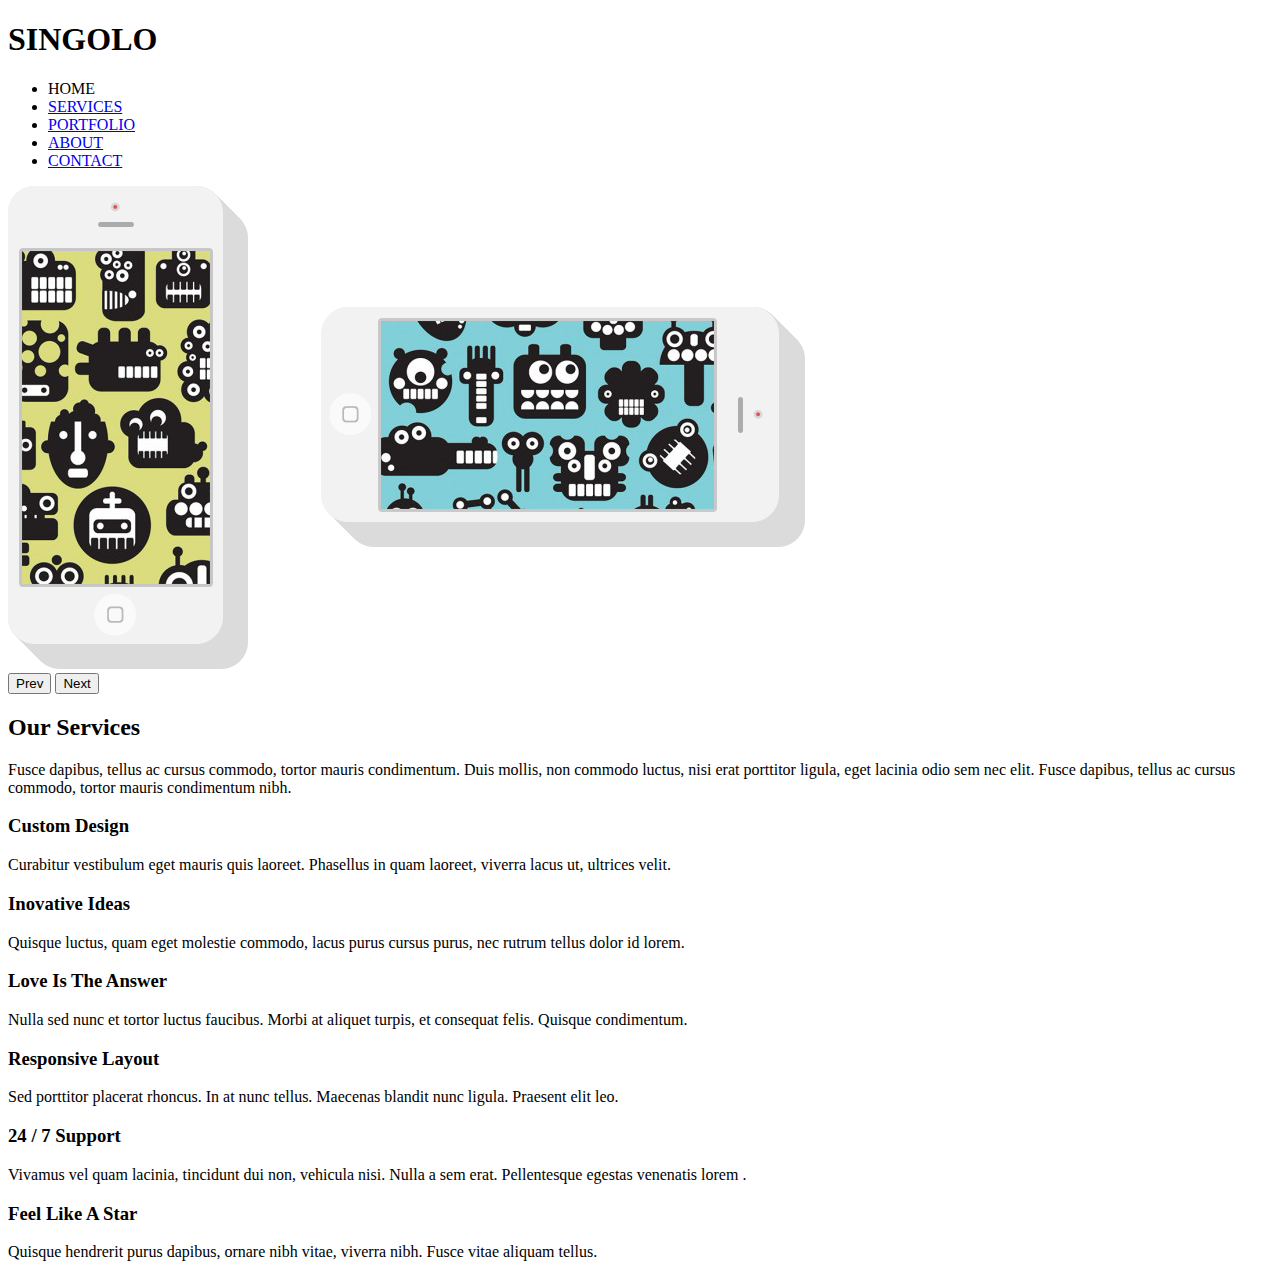
==== singolo1.html @ d0d96f98 "feat: create main page basic markup" ====
<!DOCTYPE html>
<html lang="en">
<head>
  <meta charset="utf-8">
  <meta name="viewport" content="width=device-width, initial-scale=1.0">
  <title>Singolo</title>
  <meta name="keywords" content="need, to, be, change, later">
  <meta name="description" content="Need to be changed later">
  <link rel="stylesheet" href="singolo1.css">
</head>
<body class="page">
  
  <header class="page-header">
    
    <div class="wrapper">

      <div class="logo">
          <h1 class="logo-text"><a class="logo-link">SINGOLO</a></h1>
      </div>
      
      <nav class="site-nav">
        <ul class="nav-list">
          <li class="nav-item"><a class="nav-link">HOME</a></li>
          <li class="nav-item"><a class="nav-link" href="services.html">SERVICES</a></li>
          <li class="nav-item"><a class="nav-link" href="portfolio.html">PORTFOLIO</a></li>
          <li class="nav-item"><a class="nav-link" href="about.html">ABOUT</a></li>
          <li class="nav-item"><a class="nav-link" href="contact.html">CONTACT</a></li>
        </ul>
      </nav>
    
    </div>

  </header>

  
  
  
  <div class="slider">

    <div class="wrapper">
      
      <div class="slider-box">
        <img class="slider-image" src="assets/images/phones-slide.png" width="797" height="483" alt="two iPhones in portrait and landscape orientation">
      </div>
      
      <button class="slider-button">Prev</button>
      <button class="slider-button">Next</button>
    
    </div>
    
  </div>

  
  
  
  <section class="services">

    <div class="wrapper">
      
      <h2 class="services-title">Our Services</h2>
      <p class="services-intro">Fusce dapibus, tellus ac cursus commodo, tortor mauris condimentum. Duis mollis, non commodo luctus, nisi erat porttitor ligula, eget lacinia odio sem nec elit. Fusce dapibus, tellus ac cursus commodo, tortor mauris condimentum nibh.</p>
      
      <div class="cards-layout">
        
        <div class="services-item">
          <h3 class="sevice-title">Custom Design</h3>
          <p class="service-description">Curabitur vestibulum eget mauris quis laoreet. Phasellus in quam laoreet, viverra lacus ut, ultrices velit.</p>
        </div>
        
        <div class="services-item">
          <h3 class="sevice-title">Inovative Ideas</h3>
          <p class="service-description">Quisque luctus, quam eget molestie commodo, lacus purus cursus purus, nec rutrum tellus dolor id lorem.</p>
        </div>
        
        <div class="services-item">
          <h3 class="sevice-title">Love Is The Answer</h3>
          <p class="service-description">Nulla sed nunc et tortor luctus faucibus. Morbi at aliquet turpis, et consequat felis. Quisque condimentum.</p>
        </div>
        
        <div class="services-item">
          <h3 class="sevice-title">Responsive Layout</h3>
          <p class="service-description">Sed porttitor placerat rhoncus. In at nunc tellus. Maecenas blandit nunc ligula. Praesent elit leo.</p>
        </div>
        
        <div class="services-item">
          <h3 class="sevice-title">24 / 7 Support</h3>
          <p class="service-description">Vivamus vel quam lacinia, tincidunt dui non, vehicula nisi. Nulla a sem erat. Pellentesque egestas venenatis lorem .</p>
        </div>
        
        <div class="services-item">
          <h3 class="sevice-title">Feel Like A Star</h3>
          <p class="service-description">Quisque hendrerit purus dapibus, ornare nibh vitae, viverra nibh. Fusce vitae aliquam tellus.</p>
        </div>
      
      </div>
    
    </div>
    
  </section>



  
</body>
</html>
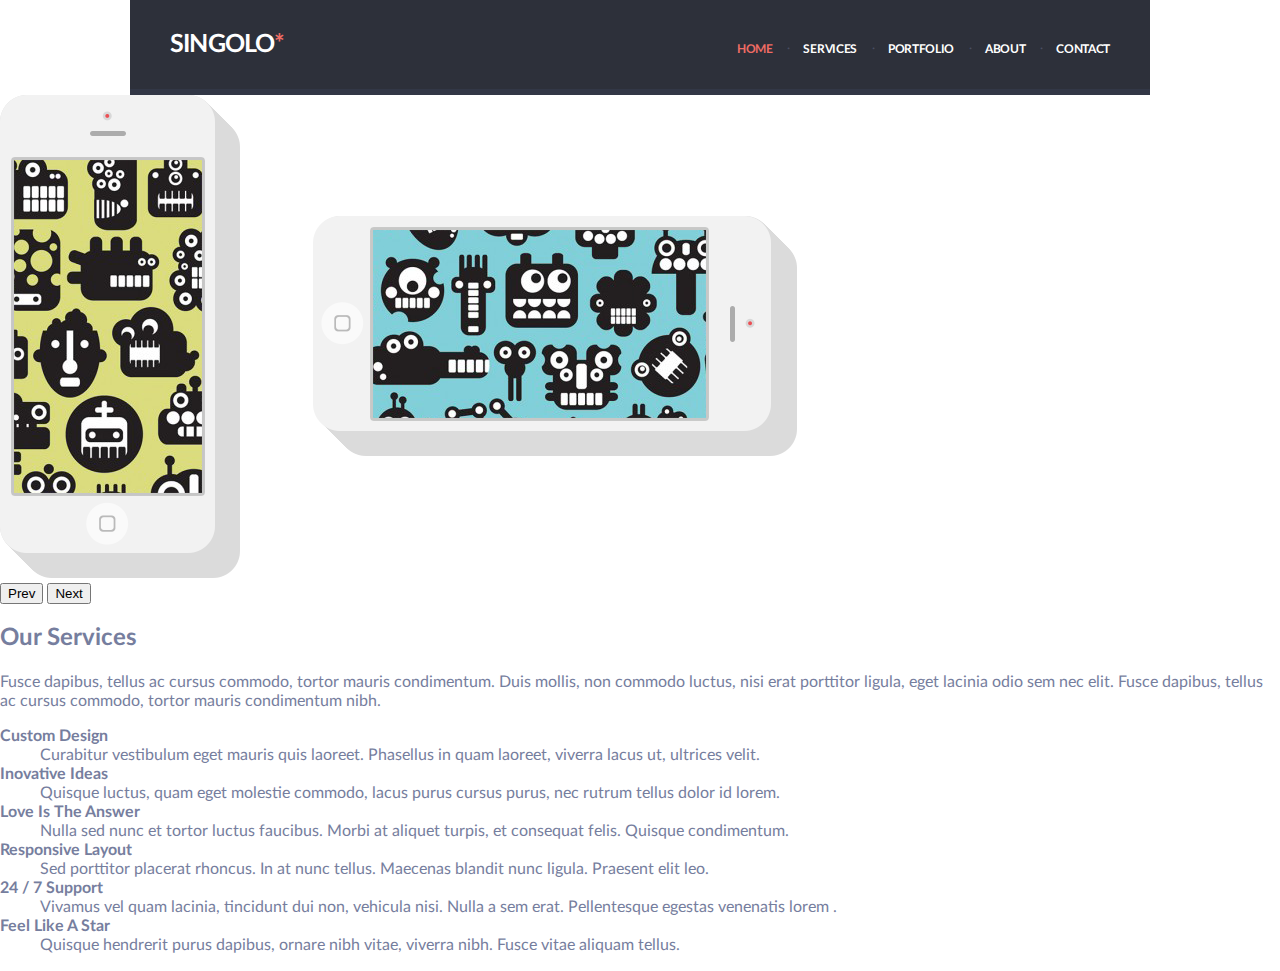
==== commit b5406f6c: "feat: add header styles" ====
--- a/singolo1.html
+++ b/singolo1.html
@@ -11,95 +11,99 @@
 <body class="page">
   
   <header class="page-header">
-    
-    <div class="wrapper">
+    <div class="header-wrapper">
 
       <div class="logo">
-          <h1 class="logo-text"><a class="logo-link">SINGOLO</a></h1>
+          <span class="logo-text">SINGOLO</span>
       </div>
       
-      <nav class="site-nav">
-        <ul class="nav-list">
-          <li class="nav-item"><a class="nav-link">HOME</a></li>
-          <li class="nav-item"><a class="nav-link" href="services.html">SERVICES</a></li>
-          <li class="nav-item"><a class="nav-link" href="portfolio.html">PORTFOLIO</a></li>
-          <li class="nav-item"><a class="nav-link" href="about.html">ABOUT</a></li>
-          <li class="nav-item"><a class="nav-link" href="contact.html">CONTACT</a></li>
-        </ul>
-      </nav>
-    
+      <div class="header-nav">
+        <nav class="site-nav">
+          <ul class="nav-list">
+            <li class="nav-item"><a class="nav-link current">HOME</a></li>
+            <li class="nav-item"><a class="nav-link" href="#services">SERVICES</a></li>
+            <li class="nav-item"><a class="nav-link" href="#portfolio">PORTFOLIO</a></li>
+            <li class="nav-item"><a class="nav-link" href="#about">ABOUT</a></li>
+            <li class="nav-item"><a class="nav-link" href="#contact">CONTACT</a></li>
+          </ul>
+        </nav>
+      </div>
+
     </div>
-
   </header>
 
   
-  
-  
-  <div class="slider">
+  <main class="page-content">
 
-    <div class="wrapper">
+    <h1 class="visually-hidden">Singolo Web Studio</h1>
+    
+    <section class="slider">
+
+      <div class="wrapper">
+        
+        <h2 class="services-title visually-hidden">Thoughts on Design</h2>
+
+        <div class="slider-box">
+          <img class="slider-image" src="assets/images/phones-slide.png" width="797" height="483" alt="two iPhones in portrait and landscape orientation">
+        </div>
+        
+        <button class="slider-button" type="button">Prev</button>
+        <button class="slider-button" type="button">Next</button>
       
-      <div class="slider-box">
-        <img class="slider-image" src="assets/images/phones-slide.png" width="797" height="483" alt="two iPhones in portrait and landscape orientation">
       </div>
       
-      <button class="slider-button">Prev</button>
-      <button class="slider-button">Next</button>
+    </section>
+  
+
     
-    </div>
-    
-  </div>
+    <section class="services" id="services">
+  
+      <div class="wrapper">
+        
+        <h2 class="services-title">Our Services</h2>
 
-  
-  
-  
-  <section class="services">
-
-    <div class="wrapper">
-      
-      <h2 class="services-title">Our Services</h2>
-      <p class="services-intro">Fusce dapibus, tellus ac cursus commodo, tortor mauris condimentum. Duis mollis, non commodo luctus, nisi erat porttitor ligula, eget lacinia odio sem nec elit. Fusce dapibus, tellus ac cursus commodo, tortor mauris condimentum nibh.</p>
-      
-      <div class="cards-layout">
+        <p class="services-intro">Fusce dapibus, tellus ac cursus commodo, tortor mauris condimentum. Duis mollis, non commodo luctus, nisi erat porttitor ligula, eget lacinia odio sem nec elit. Fusce dapibus, tellus ac cursus commodo, tortor mauris condimentum nibh.</p>
         
-        <div class="services-item">
-          <h3 class="sevice-title">Custom Design</h3>
-          <p class="service-description">Curabitur vestibulum eget mauris quis laoreet. Phasellus in quam laoreet, viverra lacus ut, ultrices velit.</p>
-        </div>
+        <dl class="services-list">
+          
+          <div class="services-item">
+            <dt class="sevice-title"><b>Custom Design</b></dt>
+            <dd class="service-description">Curabitur vestibulum eget mauris quis laoreet. Phasellus in quam laoreet, viverra lacus ut, ultrices velit.</dd>
+          </div>
+          
+          <div class="services-item">
+            <dt class="sevice-title"><b>Inovative Ideas</b></dt>
+            <dd class="service-description">Quisque luctus, quam eget molestie commodo, lacus purus cursus purus, nec rutrum tellus dolor id lorem.</dd>
+          </div>
+          
+          <div class="services-item">
+            <dt class="sevice-title"><b>Love Is The Answer</b></dt>
+            <dd class="service-description">Nulla sed nunc et tortor luctus faucibus. Morbi at aliquet turpis, et consequat felis. Quisque condimentum.</dd>
+          </div>
+          
+          <div class="services-item">
+            <dt class="sevice-title"><b>Responsive Layout</b></dt>
+            <dd class="service-description">Sed porttitor placerat rhoncus. In at nunc tellus. Maecenas blandit nunc ligula. Praesent elit leo.</dd>
+          </div>
+          
+          <div class="services-item">
+            <dt class="sevice-title"><b>24 / 7 Support</b></dt>
+            <dd class="service-description">Vivamus vel quam lacinia, tincidunt dui non, vehicula nisi. Nulla a sem erat. Pellentesque egestas venenatis lorem .</dd>
+          </div>
+          
+          <div class="services-item">
+            <dt class="sevice-title"><b>Feel Like A Star</b></dt>
+            <dd class="service-description">Quisque hendrerit purus dapibus, ornare nibh vitae, viverra nibh. Fusce vitae aliquam tellus.</dd>
+          </div>
         
-        <div class="services-item">
-          <h3 class="sevice-title">Inovative Ideas</h3>
-          <p class="service-description">Quisque luctus, quam eget molestie commodo, lacus purus cursus purus, nec rutrum tellus dolor id lorem.</p>
-        </div>
-        
-        <div class="services-item">
-          <h3 class="sevice-title">Love Is The Answer</h3>
-          <p class="service-description">Nulla sed nunc et tortor luctus faucibus. Morbi at aliquet turpis, et consequat felis. Quisque condimentum.</p>
-        </div>
-        
-        <div class="services-item">
-          <h3 class="sevice-title">Responsive Layout</h3>
-          <p class="service-description">Sed porttitor placerat rhoncus. In at nunc tellus. Maecenas blandit nunc ligula. Praesent elit leo.</p>
-        </div>
-        
-        <div class="services-item">
-          <h3 class="sevice-title">24 / 7 Support</h3>
-          <p class="service-description">Vivamus vel quam lacinia, tincidunt dui non, vehicula nisi. Nulla a sem erat. Pellentesque egestas venenatis lorem .</p>
-        </div>
-        
-        <div class="services-item">
-          <h3 class="sevice-title">Feel Like A Star</h3>
-          <p class="service-description">Quisque hendrerit purus dapibus, ornare nibh vitae, viverra nibh. Fusce vitae aliquam tellus.</p>
-        </div>
+        </dl>
       
       </div>
-    
-    </div>
-    
-  </section>
+      
+    </section>
+  
+  </main>
+  
 
-
-
-  
 </body>
 </html>
--- a/singolo1.css
+++ b/singolo1.css
@@ -0,0 +1,204 @@
+@font-face {
+  font-family: "Lato";
+  font-style: normal;
+  font-weight: 900;
+  src: local("Lato Black"),
+       local("Lato-Black"),
+       url("assets/fonts/LatoLatin-Black.woff2") format("woff2"),
+       url("assets/fonts/LatoLatin-Black.woff") format("woff"),
+       url("assets/fonts/LatoLatin-Black.ttf") format("truetype");
+}
+
+@font-face {
+  font-family: "Lato";
+  font-style: italic;
+  font-weight: 900;
+  src: local("Lato Black Italic"),
+       local("Lato-BlackItalic"),
+       url("assets/fonts/LatoLatin-BlackItalic.woff2") format("woff2"),
+       url("assets/fonts/LatoLatin-BlackItalic.woff") format("woff"),
+       url("assets/fonts/LatoLatin-BlackItalic.ttf") format("truetype");
+}
+
+@font-face {
+  font-family: "Lato";
+  font-style: normal;
+  font-weight: 700;
+  src: local("Lato Bold"),
+       local("Lato-Bold"),
+       url("assets/fonts/LatoLatin-Bold.woff2") format("woff2"),
+       url("assets/fonts/LatoLatin-Bold.woff") format("woff"),
+       url("assets/fonts/LatoLatin-Bold.ttf") format("truetype");
+}
+
+@font-face {
+  font-family: "Lato";
+  font-style: italic;
+  font-weight: 700;
+  src: local("Lato Bold Italic"),
+       local("Lato-BoldItalic"),
+       url("assets/fonts/LatoLatin-BoldItalic.woff2") format("woff2"),
+       url("assets/fonts/LatoLatin-BoldItalic.woff") format("woff"),
+       url("assets/fonts/LatoLatin-BoldItalic.ttf") format("truetype");
+}
+
+@font-face {
+  font-family: "Lato";
+  font-style: normal;
+  font-weight: 400;
+  src: local("Lato Regular"),
+       local("Lato-Regular"),
+       url("assets/fonts/LatoLatin-Regular.woff2") format("woff2"),
+       url("assets/fonts/LatoLatin-Regular.woff") format("woff"),
+       url("assets/fonts/LatoLatin-Regular.ttf") format("truetype");
+}
+
+@font-face {
+  font-family: "Lato";
+  font-style: italic;
+  font-weight: 400;
+  src: local("Lato Italic"),
+       local("Lato-Italic"),
+       url("assets/fonts/LatoLatin-Italic.woff2") format("woff2"),
+       url("assets/fonts/LatoLatin-Italic.woff") format("woff"),
+       url("assets/fonts/LatoLatin-Italic.ttf") format("truetype");
+}
+
+@font-face {
+  font-family: "Lato";
+  font-style: normal;
+  font-weight: 300;
+  src: local("Lato Light"),
+       local("Lato-Light"),
+       url("assets/fonts/LatoLatin-Light.woff2") format("woff2"),
+       url("assets/fonts/LatoLatin-Light.woff") format("woff"),
+       url("assets/fonts/LatoLatin-Light.ttf") format("truetype");
+}
+
+@font-face {
+  font-family: "Lato";
+  font-style: italic;
+  font-weight: 300;
+  src: local("Lato Light Italic"),
+       local("Lato-LightItalic"),
+       url("assets/fonts/LatoLatin-LightItalic.woff2") format("woff2"),
+       url("assets/fonts/LatoLatin-LightItalic.woff") format("woff"),
+       url("assets/fonts/LatoLatin-LightItalic.ttf") format("truetype");
+}
+
+.visually-hidden {
+  position: absolute;
+  white-space: nowrap;
+  width: 1px;
+  height: 1px;
+  overflow: hidden;
+  border: 0;
+  padding: 0;
+  clip: rect(0 0 0 0);
+  clip-path: inset(50%); 
+}
+
+:root {
+  font-size: 100%;
+  font-family: "Lato", "Arial", sans-serif;
+  color: rgb(118, 126, 158);
+}
+
+.page {
+  margin: 0;
+}
+
+.page-header {
+  max-width: 1020px;
+  min-height: 5.5625rem;
+  margin: 0 auto;
+
+  border-bottom: 0.375rem solid rgb(50, 55, 70);
+  background-color: rgb(45, 48, 58);
+}
+
+.header-wrapper {
+  display: flex;
+  flex-wrap: wrap;
+  justify-content: space-between;
+  align-items: flex-start;
+  box-sizing: border-box;
+  max-width: 960px;
+  margin: 0 auto;
+  padding: 1.9rem 10px 0;
+}
+
+.logo-text {
+  font-weight: 700;
+  font-size: 1.56rem;
+  color: rgb(255, 255, 255);
+  letter-spacing: -0.032em;
+}
+
+.logo-text::after {
+  content: "*";
+  color: rgb(240, 108, 100);
+}
+
+.header-nav {
+  margin: 0 -0.3em;
+  padding: 0.6rem 0;
+
+  font-size: 0.75rem;
+}
+
+.nav-list {
+  display: flex;
+  margin-top: 0;
+  margin-bottom: 0;
+  padding-left: 0;
+
+  list-style: none;
+}
+
+.nav-item {
+  position: relative;
+
+  margin: 0 0.74rem;
+}
+
+.nav-item:not(:last-child)::after {
+  position: absolute;
+  top: 0.05rem;
+  right: -0.88rem;
+
+  color: rgb(73, 78, 98);
+
+  content: "·";
+}
+
+.nav-item:first-child {
+  margin-left: 0;
+}
+
+.nav-item:last-child {
+  margin-right: 0;
+}
+
+.nav-link {
+  display: inline-block;
+  padding: 0.2em 0.3em;
+  padding-bottom: 0.1em;
+
+  font-weight: 700;
+  font-size: 0.75rem;
+  text-decoration: none;
+  color: rgb(255, 255, 255);
+  letter-spacing: -0.026em;
+
+  border-bottom: 1px solid transparent;
+
+}
+
+.nav-link:not(.current):hover {
+  border-bottom-color: rgb(255, 255, 255);
+}
+
+.current {
+  color: rgb(240, 108, 100);
+}
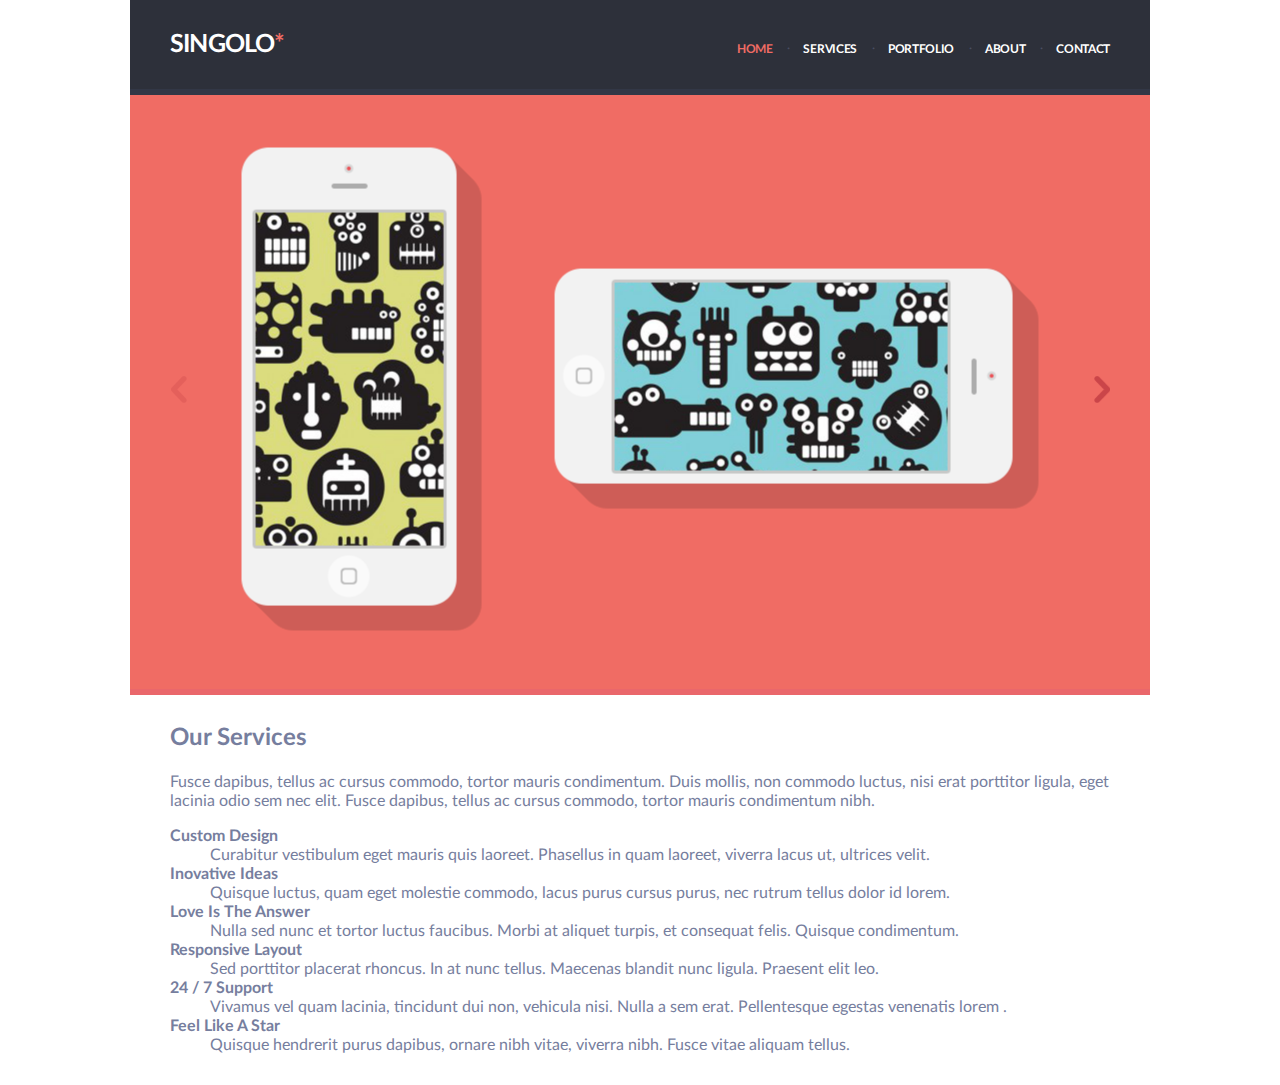
==== commit c2505703: "feat: feat: add slider styles" ====
--- a/singolo1.html
+++ b/singolo1.html
@@ -38,20 +38,16 @@
     <h1 class="visually-hidden">Singolo Web Studio</h1>
     
     <section class="slider">
-
       <div class="wrapper">
-        
-        <h2 class="services-title visually-hidden">Thoughts on Design</h2>
-
+        <h2 class="slider-title visually-hidden">Thoughts on Design</h2>
         <div class="slider-box">
-          <img class="slider-image" src="assets/images/phones-slide.png" width="797" height="483" alt="two iPhones in portrait and landscape orientation">
+          <div class="slider-content">
+            <img class="slider-image" src="assets/images/phones-slide.png" width="797" height="483" alt="two iPhones in portrait and landscape orientation">
+          </div>
+          <button class="slider-button slider-button-prev" type="button" disabled>Prev</button>
+          <button class="slider-button slider-button-next" type="button">Next</button>
         </div>
-        
-        <button class="slider-button" type="button">Prev</button>
-        <button class="slider-button" type="button">Next</button>
-      
       </div>
-      
     </section>
   
 
--- a/singolo1.css
+++ b/singolo1.css
@@ -88,14 +88,23 @@
 
 .visually-hidden {
   position: absolute;
-  white-space: nowrap;
   width: 1px;
   height: 1px;
+  margin: -1px;
+  padding: 0;
+
+  white-space: nowrap;
+
+  border: 0;
+
   overflow: hidden;
-  border: 0;
-  padding: 0;
   clip: rect(0 0 0 0);
-  clip-path: inset(50%); 
+}
+
+:focus {
+  outline-style: dotted;
+  outline-width: 1px;
+  outline-color: rgb(255, 255, 255);
 }
 
 :root {
@@ -191,7 +200,7 @@
   color: rgb(255, 255, 255);
   letter-spacing: -0.026em;
 
-  border-bottom: 1px solid transparent;
+  border-bottom: 1.5px solid transparent;
 
 }
 
@@ -202,3 +211,86 @@
 .current {
   color: rgb(240, 108, 100);
 }
+
+.slider {
+  max-width: 1020px;
+  margin: 0 auto;
+
+  border-bottom: 0.375rem solid rgb(234, 103, 107);
+  background-color: rgb(240, 108, 100);
+}
+
+.wrapper {
+  max-width: 960px;
+  margin: 0 auto;
+  padding: 0.6rem 10px 0.9rem;
+  box-sizing: border-box;
+}
+
+.slider-box {
+  display: flex;
+  justify-content: space-between;
+  align-items: center;
+  width: 100%;
+}
+
+.slider-content {
+  position: relative;
+
+  width: 100%;
+  margin: 0 2%;
+  padding-top: 60.6%;
+  box-sizing: border-box;
+
+  text-align: center;
+
+  overflow: hidden;
+}
+
+.slider-image {
+  position: absolute;
+  top: 50%;
+  left: 50%;
+  width: auto;
+  height: 84.79%;
+  
+  color: rgb(255, 255, 255);
+
+  transform: translate(-50%, -50%);
+}
+
+.slider-button {
+  width: 1.6rem;
+  height: 2.2rem;
+  padding: 0;
+  
+  font: inherit;
+  font-size: 0;
+  color: rgb(255, 255, 255);
+
+  border: none;
+  background-color: transparent;
+  background-repeat: no-repeat;
+
+  cursor: pointer;
+}
+
+.slider-button:not(:disabled):hover {
+  background-size: contain;
+}
+
+.slider-button-prev {
+  order: -1;
+  background-image: url("assets/images/left-arrow.png");
+  background-position: 1px;
+}
+
+.slider-button-prev:disabled {
+  opacity: 30%;
+  cursor: initial;
+}
+
+.slider-button-next {
+  background-image: url("assets/images/right-arrow.png");
+  background-position: 103%;
+}
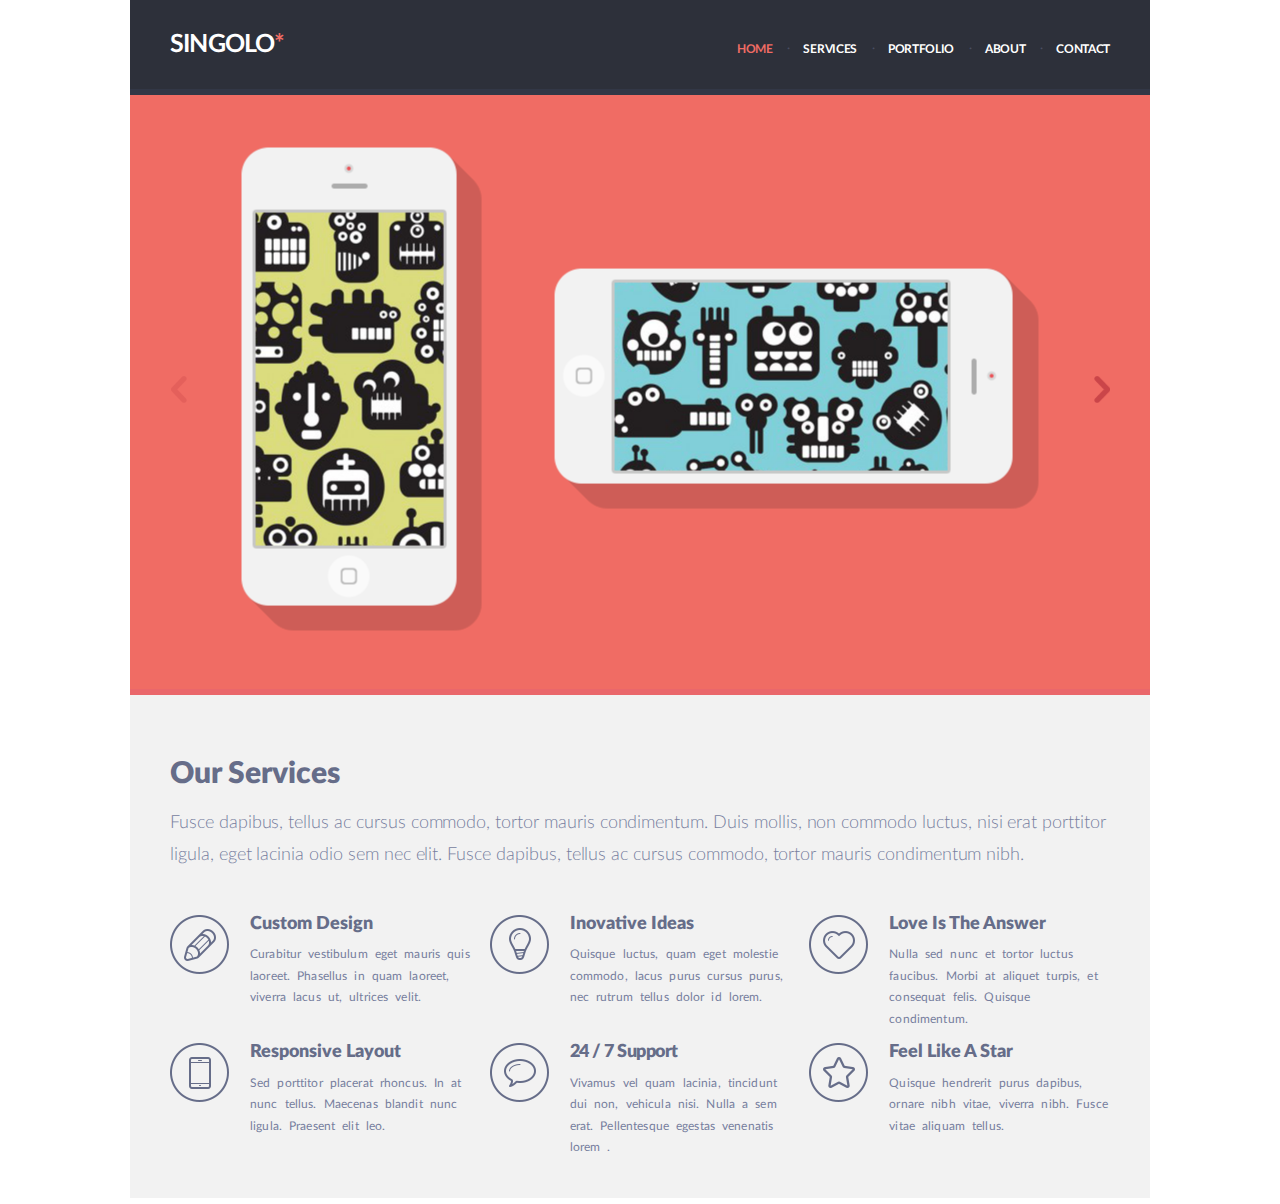
==== commit 6dba0340: "feat: add services styles" ====
--- a/singolo1.html
+++ b/singolo1.html
@@ -4,7 +4,7 @@
   <meta charset="utf-8">
   <meta name="viewport" content="width=device-width, initial-scale=1.0">
   <title>Singolo</title>
-  <meta name="keywords" content="need, to, be, change, later">
+  <meta name="keywords" content="need, to, be, changed, later">
   <meta name="description" content="Need to be changed later">
   <link rel="stylesheet" href="singolo1.css">
 </head>
@@ -12,11 +12,9 @@
   
   <header class="page-header">
     <div class="header-wrapper">
-
       <div class="logo">
           <span class="logo-text">SINGOLO</span>
       </div>
-      
       <div class="header-nav">
         <nav class="site-nav">
           <ul class="nav-list">
@@ -28,17 +26,15 @@
           </ul>
         </nav>
       </div>
-
     </div>
   </header>
 
-  
   <main class="page-content">
 
     <h1 class="visually-hidden">Singolo Web Studio</h1>
-    
+
     <section class="slider">
-      <div class="wrapper">
+      <div class="slider-wrapper">
         <h2 class="slider-title visually-hidden">Thoughts on Design</h2>
         <div class="slider-box">
           <div class="slider-content">
@@ -49,57 +45,41 @@
         </div>
       </div>
     </section>
-  
 
-    
     <section class="services" id="services">
-  
-      <div class="wrapper">
-        
+      <div class="services-wrapper">
         <h2 class="services-title">Our Services</h2>
-
         <p class="services-intro">Fusce dapibus, tellus ac cursus commodo, tortor mauris condimentum. Duis mollis, non commodo luctus, nisi erat porttitor ligula, eget lacinia odio sem nec elit. Fusce dapibus, tellus ac cursus commodo, tortor mauris condimentum nibh.</p>
-        
-        <dl class="services-list">
-          
-          <div class="services-item">
+        <dl class="services-list">          
+          <div class="services-item services-item-pen">
             <dt class="sevice-title"><b>Custom Design</b></dt>
             <dd class="service-description">Curabitur vestibulum eget mauris quis laoreet. Phasellus in quam laoreet, viverra lacus ut, ultrices velit.</dd>
           </div>
-          
-          <div class="services-item">
+          <div class="services-item services-item-bubl">
             <dt class="sevice-title"><b>Inovative Ideas</b></dt>
             <dd class="service-description">Quisque luctus, quam eget molestie commodo, lacus purus cursus purus, nec rutrum tellus dolor id lorem.</dd>
           </div>
-          
-          <div class="services-item">
+          <div class="services-item services-item-heart">
             <dt class="sevice-title"><b>Love Is The Answer</b></dt>
             <dd class="service-description">Nulla sed nunc et tortor luctus faucibus. Morbi at aliquet turpis, et consequat felis. Quisque condimentum.</dd>
           </div>
-          
-          <div class="services-item">
+          <div class="services-item services-item-phone">
             <dt class="sevice-title"><b>Responsive Layout</b></dt>
             <dd class="service-description">Sed porttitor placerat rhoncus. In at nunc tellus. Maecenas blandit nunc ligula. Praesent elit leo.</dd>
           </div>
-          
-          <div class="services-item">
+          <div class="services-item services-item-bubble">
             <dt class="sevice-title"><b>24 / 7 Support</b></dt>
             <dd class="service-description">Vivamus vel quam lacinia, tincidunt dui non, vehicula nisi. Nulla a sem erat. Pellentesque egestas venenatis lorem .</dd>
           </div>
-          
-          <div class="services-item">
+          <div class="services-item services-item-star">
             <dt class="sevice-title"><b>Feel Like A Star</b></dt>
             <dd class="service-description">Quisque hendrerit purus dapibus, ornare nibh vitae, viverra nibh. Fusce vitae aliquam tellus.</dd>
           </div>
-        
         </dl>
-      
       </div>
-      
     </section>
-  
+
   </main>
-  
 
 </body>
 </html>
--- a/singolo1.css
+++ b/singolo1.css
@@ -86,27 +86,6 @@
        url("assets/fonts/LatoLatin-LightItalic.ttf") format("truetype");
 }
 
-.visually-hidden {
-  position: absolute;
-  width: 1px;
-  height: 1px;
-  margin: -1px;
-  padding: 0;
-
-  white-space: nowrap;
-
-  border: 0;
-
-  overflow: hidden;
-  clip: rect(0 0 0 0);
-}
-
-:focus {
-  outline-style: dotted;
-  outline-width: 1px;
-  outline-color: rgb(255, 255, 255);
-}
-
 :root {
   font-size: 100%;
   font-family: "Lato", "Arial", sans-serif;
@@ -114,6 +93,7 @@
 }
 
 .page {
+  min-width: 320px;
   margin: 0;
 }
 
@@ -158,6 +138,7 @@
 
 .nav-list {
   display: flex;
+  flex-wrap: wrap;
   margin-top: 0;
   margin-bottom: 0;
   padding-left: 0;
@@ -220,7 +201,7 @@
   background-color: rgb(240, 108, 100);
 }
 
-.wrapper {
+.slider-wrapper {
   max-width: 960px;
   margin: 0 auto;
   padding: 0.6rem 10px 0.9rem;
@@ -260,8 +241,8 @@
 }
 
 .slider-button {
-  width: 1.6rem;
-  height: 2.2rem;
+  width: 25.6px;
+  height: 35.2px;
   padding: 0;
   
   font: inherit;
@@ -286,7 +267,7 @@
 }
 
 .slider-button-prev:disabled {
-  opacity: 30%;
+  opacity: 0.3;
   cursor: initial;
 }
 
@@ -294,3 +275,135 @@
   background-image: url("assets/images/right-arrow.png");
   background-position: 103%;
 }
+
+
+/* Services */
+
+.services {
+  max-width: 1020px;
+  margin: 0 auto;
+
+  border-bottom: 0.375rem solid rgb(255, 255, 255);
+  background-color: rgb(242, 242, 242);
+}
+
+.services-wrapper {
+  max-width: 960px;
+  margin: 0 auto;
+  padding: 3.86rem 10px 2.461rem;
+  box-sizing: border-box;
+}
+
+.services-title {
+  margin: 0;
+
+  font-weight: 900;
+  font-size: 1.875rem;
+  color: rgb(102, 109, 137);
+}
+
+.services-intro {
+  margin-top: 1rem;
+  margin-bottom: 2.7rem;
+
+  font-weight: 300;
+  font-size: 1.125rem;
+  line-height: 1.76;
+  letter-spacing: -0.0024em;
+  color: rgb(118, 126, 158);
+}
+
+.services-list {
+  display: grid;
+  grid-template-columns: repeat(auto-fit, minmax(17rem, 1fr));
+  gap: 0.8rem 1.18rem;
+
+  width: 100%;
+  margin: 0;
+}
+
+.services-item {
+  min-height: 60px;
+  padding-left: 80px;
+
+  background-repeat: no-repeat;
+}
+
+.services-item-pen {
+  background-image: url("assets/images/pen.png");
+  
+}
+
+.services-item-bubl {
+  background-image: url("assets/images/bulb.png");
+}
+
+.services-item-heart {
+  background-image: url("assets/images/heart.png");
+}
+
+.services-item-phone {
+  background-image: url("assets/images/phone.png");
+}
+
+.services-item-bubble {
+  background-image: url("assets/images/bubble.png");
+}
+
+.services-item-bubble .sevice-title {
+  letter-spacing: -0.028em;
+}
+
+.services-item-star {
+  background-image: url("assets/images/star.png");
+}
+
+.sevice-title {
+  font-weight: 900;
+  font-size: 1.125rem;
+  line-height: 1;
+  color: rgb(102, 109, 137);
+}
+
+.sevice-title b {
+  font-weight: inherit;
+}
+
+.service-description {
+  margin-top: 0.96em;
+  margin-left: 0;
+
+  font-weight: 400;
+  font-size: 0.75rem;
+  line-height: 1.795;
+  color: rgb(118, 126, 158);
+  word-spacing: 0.32em;
+  letter-spacing: 0.012em;
+}
+
+@-moz-document url-prefix() {
+  .service-description {
+      line-height: 1.68;
+  }
+}
+
+.visually-hidden {
+  position: absolute;
+  width: 1px;
+  height: 1px;
+  margin: -1px;
+  padding: 0;
+
+  white-space: nowrap;
+
+  border: 0;
+
+  overflow: hidden;
+  clip: rect(0 0 0 0);
+}
+
+:focus {
+  outline-style: dotted;
+  outline-width: 1px;
+  outline-color: rgb(255, 255, 255);
+}
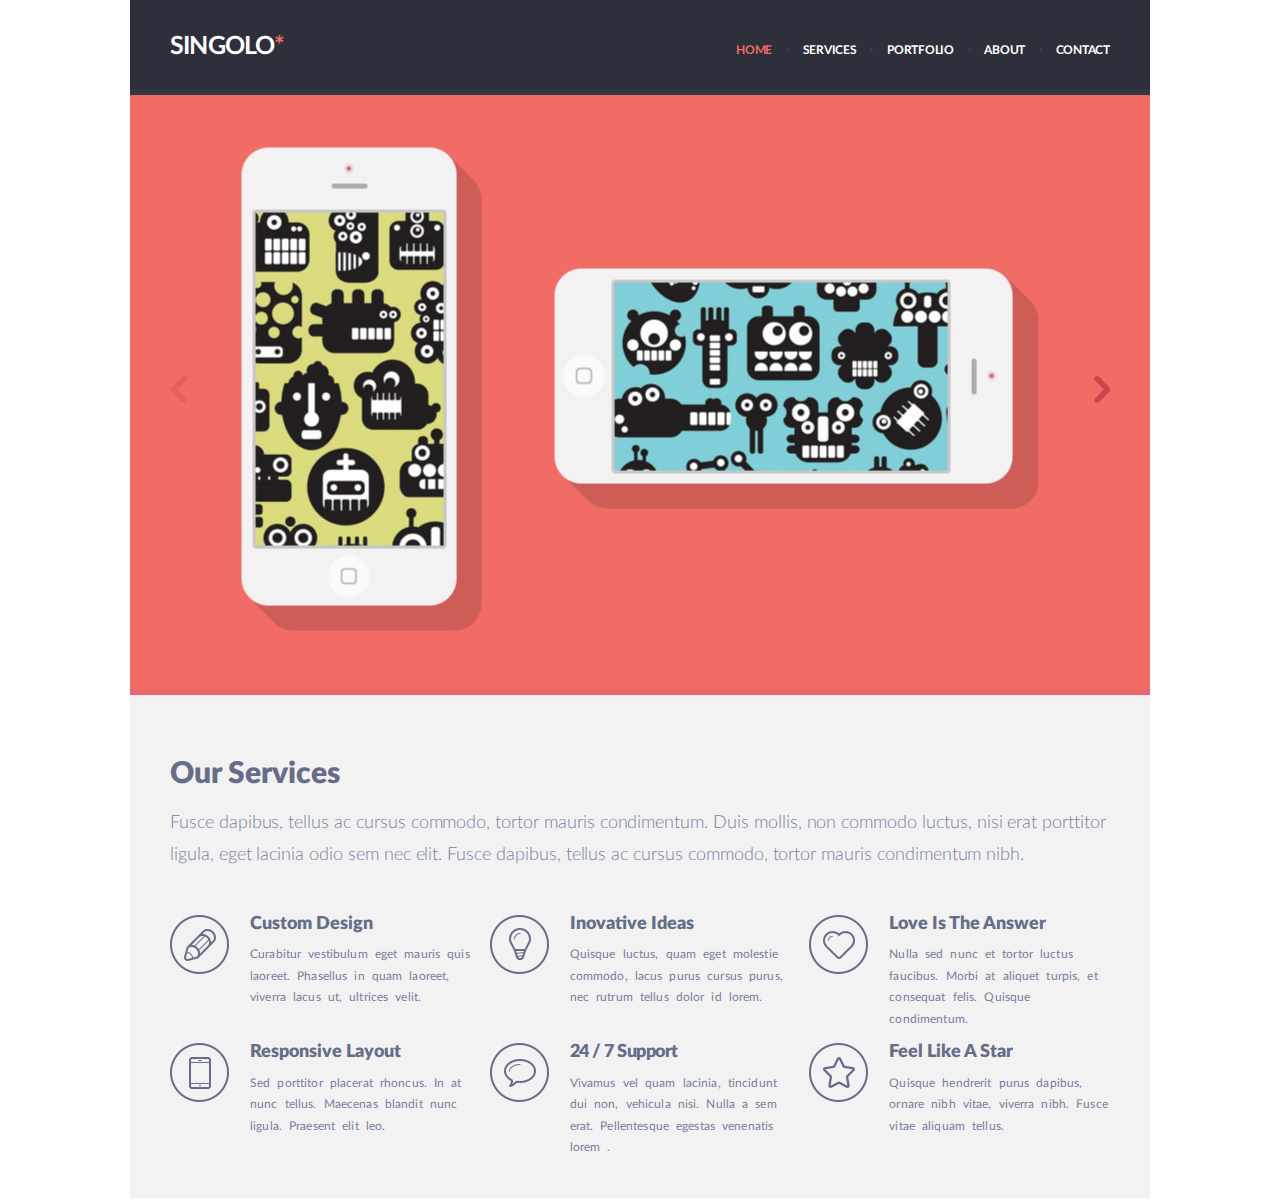
==== commit 54c547b0: "fix: change implementation main navigation" ====
--- a/singolo1.html
+++ b/singolo1.html
@@ -13,16 +13,16 @@
   <header class="page-header">
     <div class="header-wrapper">
       <div class="logo">
-          <span class="logo-text">SINGOLO</span>
+          <span class="logo-text">Singolo</span>
       </div>
       <div class="header-nav">
         <nav class="site-nav">
           <ul class="nav-list">
-            <li class="nav-item"><a class="nav-link current">HOME</a></li>
-            <li class="nav-item"><a class="nav-link" href="#services">SERVICES</a></li>
-            <li class="nav-item"><a class="nav-link" href="#portfolio">PORTFOLIO</a></li>
-            <li class="nav-item"><a class="nav-link" href="#about">ABOUT</a></li>
-            <li class="nav-item"><a class="nav-link" href="#contact">CONTACT</a></li>
+            <li class="nav-item current"><a class="nav-link">Home</a></li>
+            <li class="nav-item"><a class="nav-link" href="#services">Services</a></li>
+            <li class="nav-item"><a class="nav-link" href="#portfolio">Portfolio</a></li>
+            <li class="nav-item"><a class="nav-link" href="#about">About</a></li>
+            <li class="nav-item"><a class="nav-link" href="#contact">Contact</a></li>
           </ul>
         </nav>
       </div>
--- a/singolo1.css
+++ b/singolo1.css
@@ -93,35 +93,35 @@
 }
 
 .page {
-  min-width: 320px;
   margin: 0;
 }
 
 .page-header {
   max-width: 1020px;
-  min-height: 5.5625rem;
-  margin: 0 auto;
-
-  border-bottom: 0.375rem solid rgb(50, 55, 70);
+  min-height: 89px;
+  margin: 0 auto;
+
   background-color: rgb(45, 48, 58);
+  border-bottom: 6px solid rgb(50, 55, 70);
 }
 
 .header-wrapper {
   display: flex;
   flex-wrap: wrap;
   justify-content: space-between;
-  align-items: flex-start;
+  align-items: baseline;
+  max-width: 960px;
+  margin: 0 auto;
+  padding: 32px 10px 0;
   box-sizing: border-box;
-  max-width: 960px;
-  margin: 0 auto;
-  padding: 1.9rem 10px 0;
 }
 
 .logo-text {
   font-weight: 700;
-  font-size: 1.56rem;
+  font-size: 1.5625rem;
   color: rgb(255, 255, 255);
-  letter-spacing: -0.032em;
+  letter-spacing: -0.033em;
+  text-transform: uppercase;
 }
 
 .logo-text::after {
@@ -130,9 +130,8 @@
 }
 
 .header-nav {
-  margin: 0 -0.3em;
-  padding: 0.6rem 0;
-
+  margin: 0 -0.4em 0 0;
+  
   font-size: 0.75rem;
 }
 
@@ -149,47 +148,52 @@
 .nav-item {
   position: relative;
 
-  margin: 0 0.74rem;
+  margin: 0 0.87em;
+}
+
+.nav-item:first-child {
+  margin-left: 0;
+}
+
+.nav-item:last-child {
+  margin-right: 0;
 }
 
 .nav-item:not(:last-child)::after {
   position: absolute;
-  top: 0.05rem;
-  right: -0.88rem;
+  top: 0.125em;
+  right: -1em;
 
   color: rgb(73, 78, 98);
 
   content: "·";
 }
 
-.nav-item:first-child {
-  margin-left: 0;
-}
-
-.nav-item:last-child {
-  margin-right: 0;
+.nav-item:not(.current):hover::before {
+  position: absolute;
+  height: 0.15em;
+  top: -0.2em;
+  left: 0.4em;
+  right: 0.4em;
+
+  background-color: rgb(240, 108, 100);
+
+  content: "";
 }
 
 .nav-link {
   display: inline-block;
-  padding: 0.2em 0.3em;
-  padding-bottom: 0.1em;
+  padding: 0.2em 0.4em 0.1em;
 
   font-weight: 700;
-  font-size: 0.75rem;
+  font-size: 1em;
+  letter-spacing: -0.02em;
+  color: rgb(255, 255, 255);
+  text-transform: uppercase;
   text-decoration: none;
-  color: rgb(255, 255, 255);
-  letter-spacing: -0.026em;
-
-  border-bottom: 1.5px solid transparent;
-
-}
-
-.nav-link:not(.current):hover {
-  border-bottom-color: rgb(255, 255, 255);
-}
-
-.current {
+}
+
+.nav-link:not([href]) {
   color: rgb(240, 108, 100);
 }
 
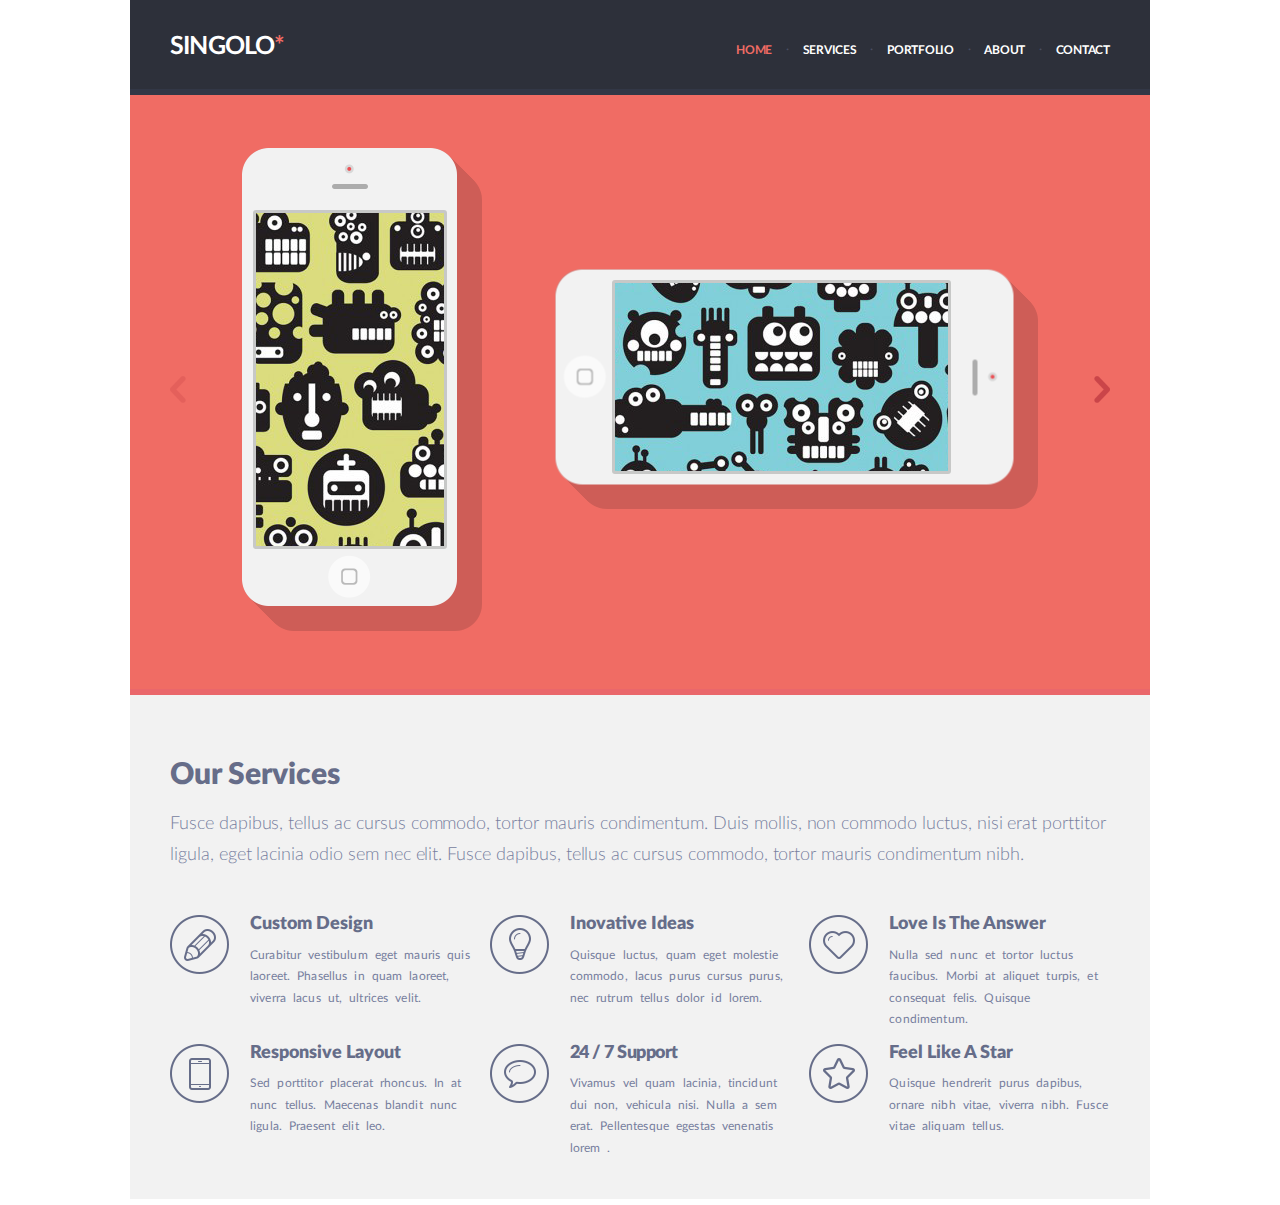
==== commit 9d986123: "fix: change implementation of slider section" ====
--- a/singolo1.html
+++ b/singolo1.html
@@ -38,7 +38,18 @@
         <h2 class="slider-title visually-hidden">Thoughts on Design</h2>
         <div class="slider-box">
           <div class="slider-content">
-            <img class="slider-image" src="assets/images/phones-slide.png" width="797" height="483" alt="two iPhones in portrait and landscape orientation">
+            <div class="phone phone-portrait">
+              <img class="phone-case-vert" src="assets/images/phone-base.png" alt="Light iPhone case in portrait orientation" width="215" height="458">
+              <div class="phone-screen phone-screen-vert">
+                <img class="phone-picture-vert" src="assets/images/vert-screen-picture.jpg" alt="Devils on a yellow background">
+              </div>
+            </div>
+            <div class="phone phone-landscape">
+              <img class="phone-case-horiz" src="assets/images/phone-base.png" alt="Light iPhone case in landscape orientation" width="215" height="458">
+              <div class="phone-screen phone-screen-horiz">
+                <img class="phone-picture-horiz" src="assets/images/horiz-screen-picture.jpg" alt="Devils on a lightblue background">
+              </div>
+            </div>
           </div>
           <button class="slider-button slider-button-prev" type="button" disabled>Prev</button>
           <button class="slider-button slider-button-next" type="button">Next</button>
--- a/singolo1.css
+++ b/singolo1.css
@@ -199,16 +199,17 @@
 
 .slider {
   max-width: 1020px;
+  min-height: 594px;
   margin: 0 auto;
-
-  border-bottom: 0.375rem solid rgb(234, 103, 107);
+  
+  border-bottom: 6px solid rgb(234, 103, 107);
   background-color: rgb(240, 108, 100);
 }
 
 .slider-wrapper {
   max-width: 960px;
   margin: 0 auto;
-  padding: 0.6rem 10px 0.9rem;
+  padding: 0 10px;
   box-sizing: border-box;
 }
 
@@ -217,36 +218,93 @@
   justify-content: space-between;
   align-items: center;
   width: 100%;
+  min-height: 588px;
 }
 
 .slider-content {
+  display: flex;
+  justify-content: space-around;
+  align-items: center;
+  width: 100%;
+  margin: 0 -2px;
+}
+
+.phone {
   position: relative;
 
-  width: 100%;
-  margin: 0 2%;
-  padding-top: 60.6%;
+  background-repeat: no-repeat;
+}
+
+.phone-portrait {
+  width: 240px;
+  height: 483px;
+
+  background-image: url("assets/images/vert-shadow.png");
+}
+
+.phone-landscape {
+  width: 483px;
+  height: 240px;
+  
+  background-image: url("assets/images/horiz-shadow.png");
+}
+
+.phone-case-vert {
+  position: absolute;
+  top: 0;
+  left: 0;
+}
+
+.phone-case-horiz {
+  position: absolute;
+  top: -121px;
+  left: 121.5px;
+
+  transform: rotate(90deg);
+}
+
+.phone-screen {
+  position: absolute;
+
   box-sizing: border-box;
-
-  text-align: center;
-
   overflow: hidden;
-}
-
-.slider-image {
-  position: absolute;
-  top: 50%;
-  left: 50%;
-  width: auto;
-  height: 84.79%;
-  
-  color: rgb(255, 255, 255);
-
-  transform: translate(-50%, -50%);
+
+  border: 3px solid rgb(199, 200, 199);
+  border-radius: 3px;
+}
+
+.phone-screen-vert {
+  top: 62.6px;
+  left: 11px;
+
+  width: 194px;
+  height: 339px;
+}
+
+.phone-screen-horiz {
+  top: 11px;
+  left: 57px;
+
+  width: 339px;
+  height: 194px;
+}
+
+.phone-picture-vert {
+  position: absolute;
+  top: -135.2px;
+  left: -13.6px;
+}
+
+.phone-picture-horiz {
+  position: absolute;
+  top: -119.3px;
+  left: -125.2px;
 }
 
 .slider-button {
-  width: 25.6px;
-  height: 35.2px;
+  position: relative;
+  width: 40px;
+  height: 40px;
   padding: 0;
   
   font: inherit;
@@ -255,31 +313,68 @@
 
   border: none;
   background-color: transparent;
+
+  cursor: pointer;
+}
+
+.slider-button::before {
+  position: absolute;
+  top: 0;
+  bottom: 0;
+  left: 0;
+  right: 0;
+
+  margin: 0;
+
+  content: "";
+
   background-repeat: no-repeat;
-
-  cursor: pointer;
-}
-
-.slider-button:not(:disabled):hover {
-  background-size: contain;
+}
+
+.slider-button:disabled::before {
+  opacity: 0.3;
+  cursor: initial;
 }
 
 .slider-button-prev {
   order: -1;
+}
+
+.slider-button-prev::before {
   background-image: url("assets/images/left-arrow.png");
-  background-position: 1px;
-}
-
-.slider-button-prev:disabled {
-  opacity: 0.3;
-  cursor: initial;
-}
-
-.slider-button-next {
+  background-position: 0 center; 
+}
+
+.slider-button-prev:not(:disabled):hover::before {
+  animation: call-leftarrow 1s infinite;
+}
+
+.slider-button-next::before {
   background-image: url("assets/images/right-arrow.png");
-  background-position: 103%;
-}
-
+  background-position: 100% center;
+}
+
+.slider-button-next:not(:disabled):hover::before {
+  animation: call-rightarrow 1s infinite;
+}
+
+@keyframes call-leftarrow {
+  80% {
+    transform: translateX(60%);
+  }
+  100% {
+    transform: translateX(0);
+  }
+}
+
+@keyframes call-rightarrow {
+  80% {
+    transform: translateX(-60%);
+  }
+  100% {
+    transform: translateX(0);
+  }
+}
 
 /* Services */
 
@@ -393,17 +488,19 @@
 
 .visually-hidden {
   position: absolute;
+ 
   width: 1px;
   height: 1px;
   margin: -1px;
   padding: 0;
-
+ 
   white-space: nowrap;
-
+ 
   border: 0;
-
+ 
+  clip-path: inset(100%);
+  clip: rect(0 0 0 0);
   overflow: hidden;
-  clip: rect(0 0 0 0);
 }
 
 :focus {
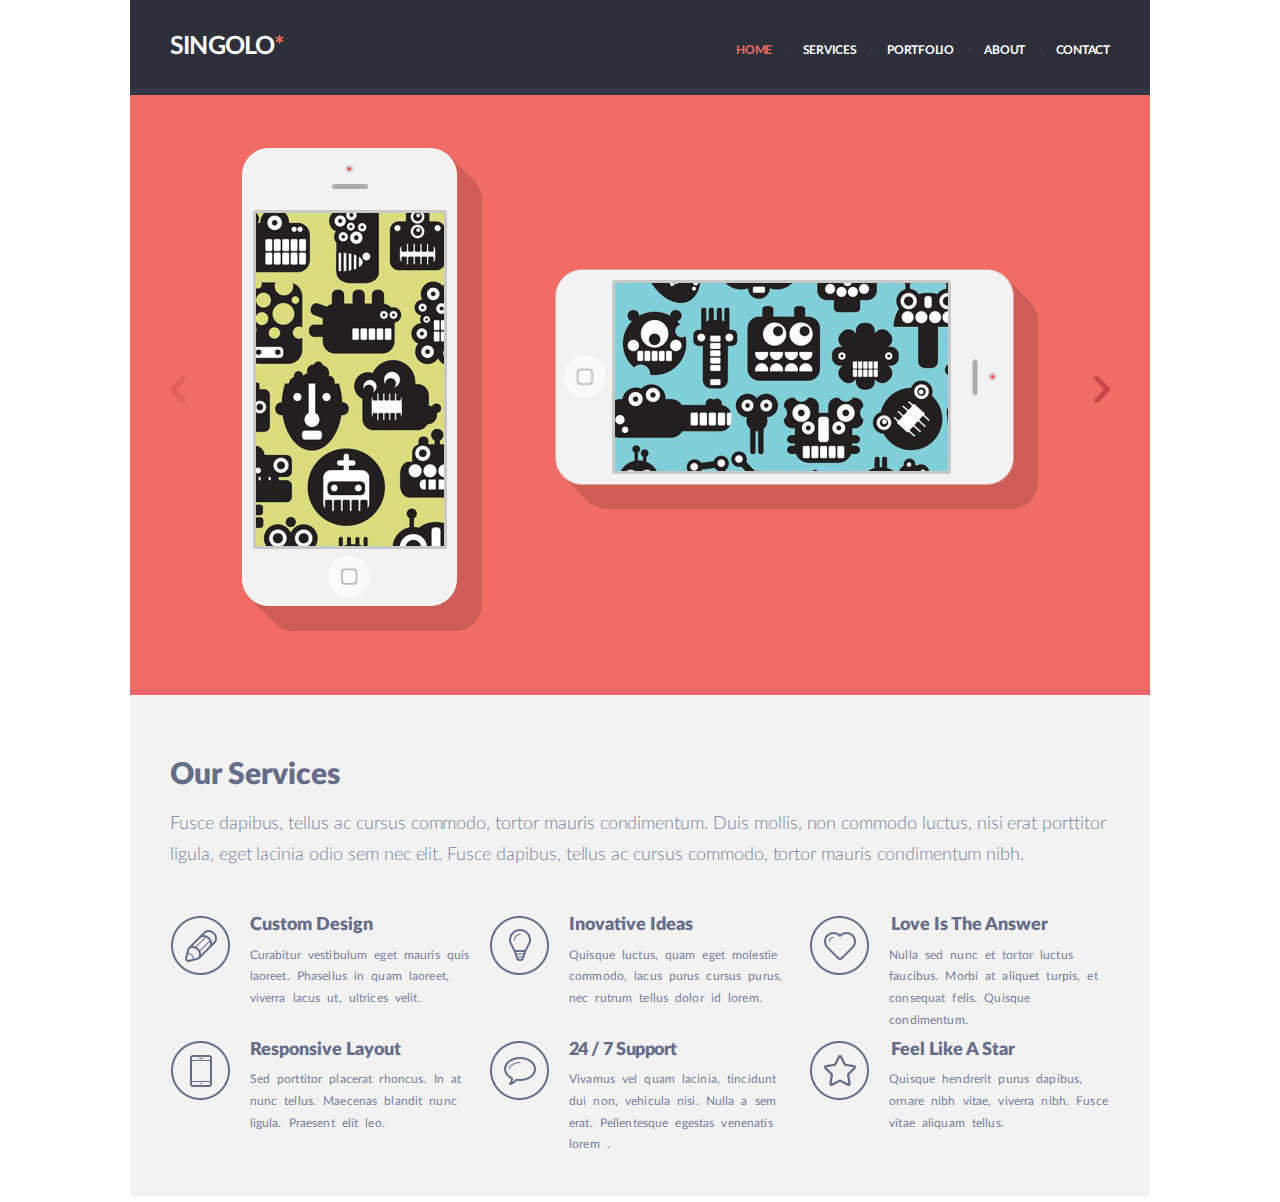
==== commit a84edd81: "fix: change implementation of services section" ====
--- a/singolo1.html
+++ b/singolo1.html
@@ -63,28 +63,40 @@
         <p class="services-intro">Fusce dapibus, tellus ac cursus commodo, tortor mauris condimentum. Duis mollis, non commodo luctus, nisi erat porttitor ligula, eget lacinia odio sem nec elit. Fusce dapibus, tellus ac cursus commodo, tortor mauris condimentum nibh.</p>
         <dl class="services-list">          
           <div class="services-item services-item-pen">
-            <dt class="sevice-title"><b>Custom Design</b></dt>
-            <dd class="service-description">Curabitur vestibulum eget mauris quis laoreet. Phasellus in quam laoreet, viverra lacus ut, ultrices velit.</dd>
+            <div class="service-content">
+              <dt class="sevice-title"><b>Custom Design</b></dt>
+              <dd class="service-description">Curabitur vestibulum eget mauris quis laoreet. Phasellus in quam laoreet, viverra lacus ut, ultrices velit.</dd>
+            </div>
           </div>
           <div class="services-item services-item-bubl">
-            <dt class="sevice-title"><b>Inovative Ideas</b></dt>
-            <dd class="service-description">Quisque luctus, quam eget molestie commodo, lacus purus cursus purus, nec rutrum tellus dolor id lorem.</dd>
+            <div class="service-content">
+              <dt class="sevice-title"><b>Inovative Ideas</b></dt>
+              <dd class="service-description">Quisque luctus, quam eget molestie commodo, lacus purus cursus purus, nec rutrum tellus dolor id lorem.</dd>
+            </div>
           </div>
           <div class="services-item services-item-heart">
-            <dt class="sevice-title"><b>Love Is The Answer</b></dt>
-            <dd class="service-description">Nulla sed nunc et tortor luctus faucibus. Morbi at aliquet turpis, et consequat felis. Quisque condimentum.</dd>
+            <div class="service-content">
+              <dt class="sevice-title"><b>Love Is The Answer</b></dt>
+              <dd class="service-description">Nulla sed nunc et tortor luctus faucibus. Morbi at aliquet turpis, et consequat felis. Quisque condimentum.</dd>
+            </div>
           </div>
           <div class="services-item services-item-phone">
-            <dt class="sevice-title"><b>Responsive Layout</b></dt>
-            <dd class="service-description">Sed porttitor placerat rhoncus. In at nunc tellus. Maecenas blandit nunc ligula. Praesent elit leo.</dd>
+            <div class="service-content">
+              <dt class="sevice-title"><b>Responsive Layout</b></dt>
+              <dd class="service-description">Sed porttitor placerat rhoncus. In at nunc tellus. Maecenas blandit nunc ligula. Praesent elit leo.</dd>
+            </div>
           </div>
           <div class="services-item services-item-bubble">
-            <dt class="sevice-title"><b>24 / 7 Support</b></dt>
-            <dd class="service-description">Vivamus vel quam lacinia, tincidunt dui non, vehicula nisi. Nulla a sem erat. Pellentesque egestas venenatis lorem .</dd>
+            <div class="service-content">
+              <dt class="sevice-title"><b>24 / 7 Support</b></dt>
+              <dd class="service-description">Vivamus vel quam lacinia, tincidunt dui non, vehicula nisi. Nulla a sem erat. Pellentesque egestas venenatis lorem .</dd>
+            </div>
           </div>
           <div class="services-item services-item-star">
-            <dt class="sevice-title"><b>Feel Like A Star</b></dt>
-            <dd class="service-description">Quisque hendrerit purus dapibus, ornare nibh vitae, viverra nibh. Fusce vitae aliquam tellus.</dd>
+            <div class="service-content">
+              <dt class="sevice-title"><b>Feel Like A Star</b></dt>
+              <dd class="service-description">Quisque hendrerit purus dapibus, ornare nibh vitae, viverra nibh. Fusce vitae aliquam tellus.</dd>
+            </div>
           </div>
         </dl>
       </div>
--- a/singolo1.css
+++ b/singolo1.css
@@ -97,7 +97,7 @@
 }
 
 .page-header {
-  max-width: 1020px;
+  width: 1020px;
   min-height: 89px;
   margin: 0 auto;
 
@@ -110,7 +110,7 @@
   flex-wrap: wrap;
   justify-content: space-between;
   align-items: baseline;
-  max-width: 960px;
+  width: 960px;
   margin: 0 auto;
   padding: 32px 10px 0;
   box-sizing: border-box;
@@ -198,7 +198,7 @@
 }
 
 .slider {
-  max-width: 1020px;
+  width: 1020px;
   min-height: 594px;
   margin: 0 auto;
   
@@ -207,7 +207,7 @@
 }
 
 .slider-wrapper {
-  max-width: 960px;
+  width: 960px;
   margin: 0 auto;
   padding: 0 10px;
   box-sizing: border-box;
@@ -303,6 +303,7 @@
 
 .slider-button {
   position: relative;
+
   width: 40px;
   height: 40px;
   padding: 0;
@@ -376,20 +377,18 @@
   }
 }
 
-/* Services */
-
 .services {
-  max-width: 1020px;
+  width: 1020px;
   margin: 0 auto;
 
-  border-bottom: 0.375rem solid rgb(255, 255, 255);
+  border-bottom: 6px solid rgb(255, 255, 255);
   background-color: rgb(242, 242, 242);
 }
 
 .services-wrapper {
-  max-width: 960px;
+  width: 960px;
   margin: 0 auto;
-  padding: 3.86rem 10px 2.461rem;
+  padding: 61.56px 10px 39.38px;
   box-sizing: border-box;
 }
 
@@ -402,8 +401,8 @@
 }
 
 .services-intro {
-  margin-top: 1rem;
-  margin-bottom: 2.7rem;
+  margin-top: 16px;
+  margin-bottom: 44.4px;
 
   font-weight: 300;
   font-size: 1.125rem;
@@ -414,47 +413,51 @@
 
 .services-list {
   display: grid;
-  grid-template-columns: repeat(auto-fit, minmax(17rem, 1fr));
-  gap: 0.8rem 1.18rem;
+  grid-template-columns: repeat(auto-fit, minmax(272px, 1fr));
+  gap: 8.7px 20.6px;
 
   width: 100%;
   margin: 0;
 }
 
 .services-item {
-  min-height: 60px;
-  padding-left: 80px;
-
-  background-repeat: no-repeat;
-}
-
-.services-item-pen {
-  background-image: url("assets/images/pen.png");
-  
-}
-
-.services-item-bubl {
-  background-image: url("assets/images/bulb.png");
-}
-
-.services-item-heart {
-  background-image: url("assets/images/heart.png");
-}
-
-.services-item-phone {
-  background-image: url("assets/images/phone.png");
-}
-
-.services-item-bubble {
-  background-image: url("assets/images/bubble.png");
+  display: flex;
+  justify-content: space-between;
+  align-items: flex-start;
+}
+
+.services-item-pen::before {
+  content: url("assets/images/pen.png");
+  padding-left: 0.8px;
+}
+
+.services-item-bubl::before {
+  content: url("assets/images/bulb.png");
+}
+
+.services-item-heart::before {
+  content: url("assets/images/heart.png");
+}
+
+.services-item-phone::before {
+  content: url("assets/images/phone.png");
+  padding-left: 0.8px;
+}
+
+.services-item-bubble::before {
+  content: url("assets/images/bubble.png");
 }
 
 .services-item-bubble .sevice-title {
   letter-spacing: -0.028em;
 }
 
-.services-item-star {
-  background-image: url("assets/images/star.png");
+.services-item-star::before {
+  content: url("assets/images/star.png");
+}
+
+.service-content {
+  margin-left: 6.6%;
 }
 
 .sevice-title {
@@ -468,13 +471,21 @@
   font-weight: inherit;
 }
 
+.services-item-heart .sevice-title {
+  margin-left: 1.5px;
+}
+
+.services-item-star .sevice-title {
+  margin-left: 1.5px;
+}
+
 .service-description {
-  margin-top: 0.96em;
+  margin-top: 0.86em;
   margin-left: 0;
 
   font-weight: 400;
   font-size: 0.75rem;
-  line-height: 1.795;
+  line-height: 1.82;
   color: rgb(118, 126, 158);
   word-spacing: 0.32em;
   letter-spacing: 0.012em;
